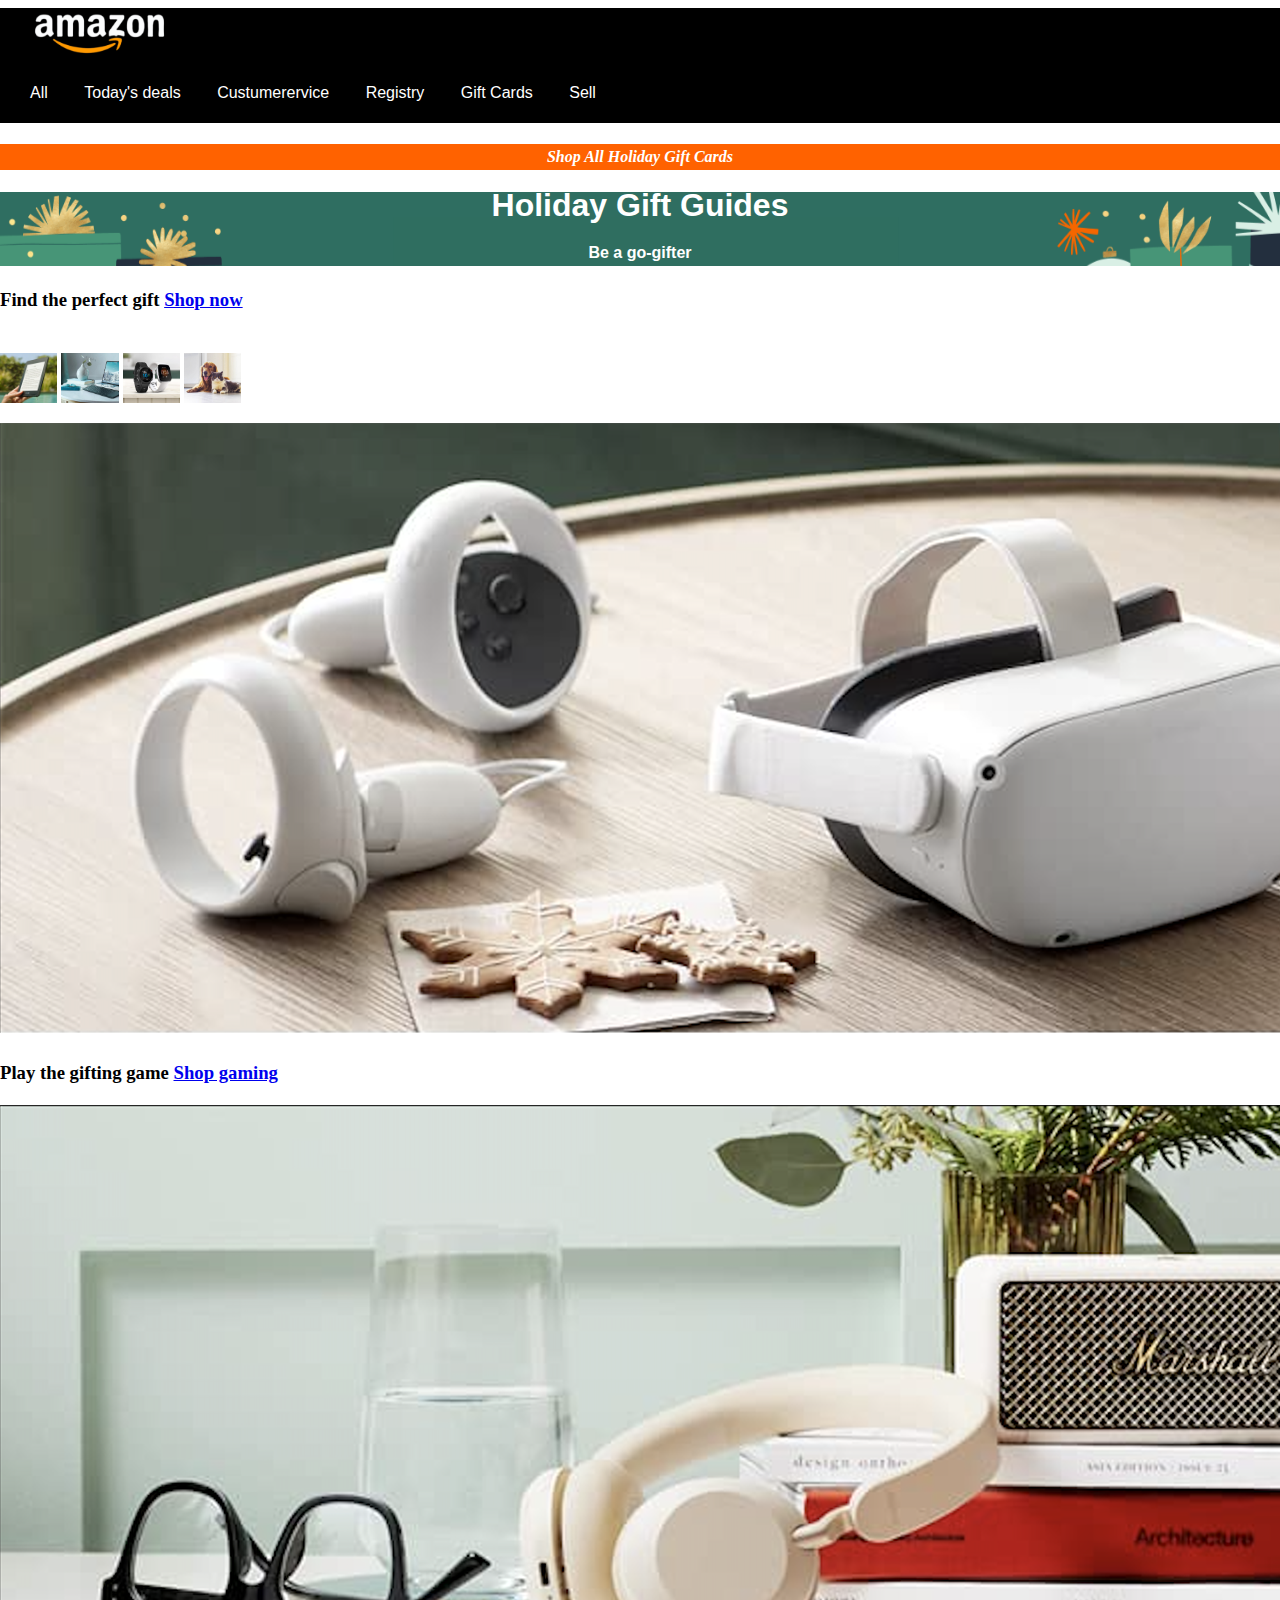
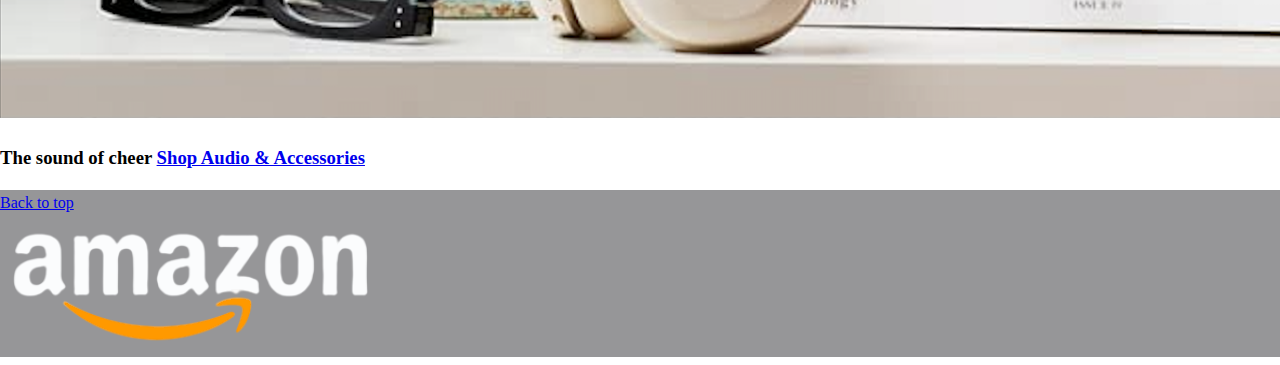
==== index.html @ e3eaee64 "edit" ====
<!DOCTYPE html>
<html lang="en">
  <head>
    <meta charset="UTF-8" />
    <meta http-equiv="X-UA-Compatible" content="IE=edge" />
    <meta name="viewport" content="width=device-width, initial-scale=1.0" />
    <title>Amazon mockup</title>
     <link rel="stylesheet" href="./assets/style.css" />
  </head>
  <body>
    <header>
      <div>
        <img src="./assets/logo.png" alt="logo Amazon" />
      </div>
      <nav>
      <div>
        <p>All</p>
        <p>Today's deals</p>
        <p>Custumerervice</p>
        <p>Registry</p>
        <p>Gift Cards</p>
        <p>Sell</p>
      </div>
    </nav>
    </header>
    
    <main>
      <div class="orange">
        <h4>Shop All Holiday Gift Cards</h4>
      </div>
      <div class="intestazione">
        <h1>Holiday Gift Guides</h1>
        <h4>Be a go-gifter</h4>
      </div>

      <div class="bloccogigante">
        <div class="testo">
          <h3>
            Find the perfect gift <a href="#" target="_blank"> Shop now</a>
          </h3>
        </div>
        <div class="filadimmagini">
          <div class="immagine">
            <img src="./assets/img_1.jpg" alt="tablet" />
          </div>
          <div class="immagine">
            <img src="./assets/img_2.jpg" alt="pc" />
          </div>
          <div class="immagine">
            <img src="./assets/img_3.jpg" alt="smartwatch" />
          </div>
          <div class="immagine">
            <img src="./assets/img_4.jpg" alt="pets" />
          </div>
        </div>
      </div>
      <div class="riga">
        <div>
          <img src="./assets/img_9.png" alt="occhiali" />
        </div>
        <h3>
          Play the gifting game <a href="#" target="_blank"> Shop gaming</a>
        </h3>
      </div>
      <div class="riga">
        <div>
          <img src="./assets/img_10.png" alt="cuffie" />
        </div>
        <h3>
          The sound of cheer <a href="#" target="_blank"> Shop Audio & Accessories</a>
        </h3>
    </main>
   
    <footer>
          <div class="tornasu">
        <a href="#" target="_blank"> Back to top </a>
    </div>
    <img src="./assets/logo.png" alt="">
    </footer>
  </body>
  <script src="D5.js"></script>
</html>
---- assets/style.css ----
body {
  width: 100%;
  margin-right: auto;
  margin-left: auto;
  display: block;
  line-height: 1.65em;
}
header div {
  background-color: rgba(26, 26, 30, 0.459);
  text-align: left;
  width: 100%;
  background-color: black;
  padding: 0 30px;
}
header div img {
  height: 3em;
}
nav {
  background-color: rgb(70, 75, 90);
  color: white;
  font-family: Arial, Helvetica, sans-serif;
}
nav > div > p {
  display: inline-block;
  margin-right: 2em;
}
.intestazione {
  color: white;
  font-family: Arial, Helvetica, sans-serif;
  background-image: url(./bg-image.png);
  background-size: cover;
  text-align: center;
  width: 100%;
}

.orange {
  background-color: rgb(255, 98, 0);
  color: white;
  font-style: italic;
  text-align: center;
}

.filadimmagini {
  display: inline-block;
}
.testo {
  text-align: left;
}
.immagine {
  width: 23%;
  height: 50px;
  display: inline-block;
  margin: 20px auto;
}
.immagine img {
  width: 100%;
  height: 100%;
}
.riga2 img {
  width: 100%;
}
.riga3 img {
  width: 100%;
}

.sider {
  background-color: rgb(70, 75, 90);
  color: white;
}

footer {
  background-color: rgba(26, 26, 30, 0.459);
}
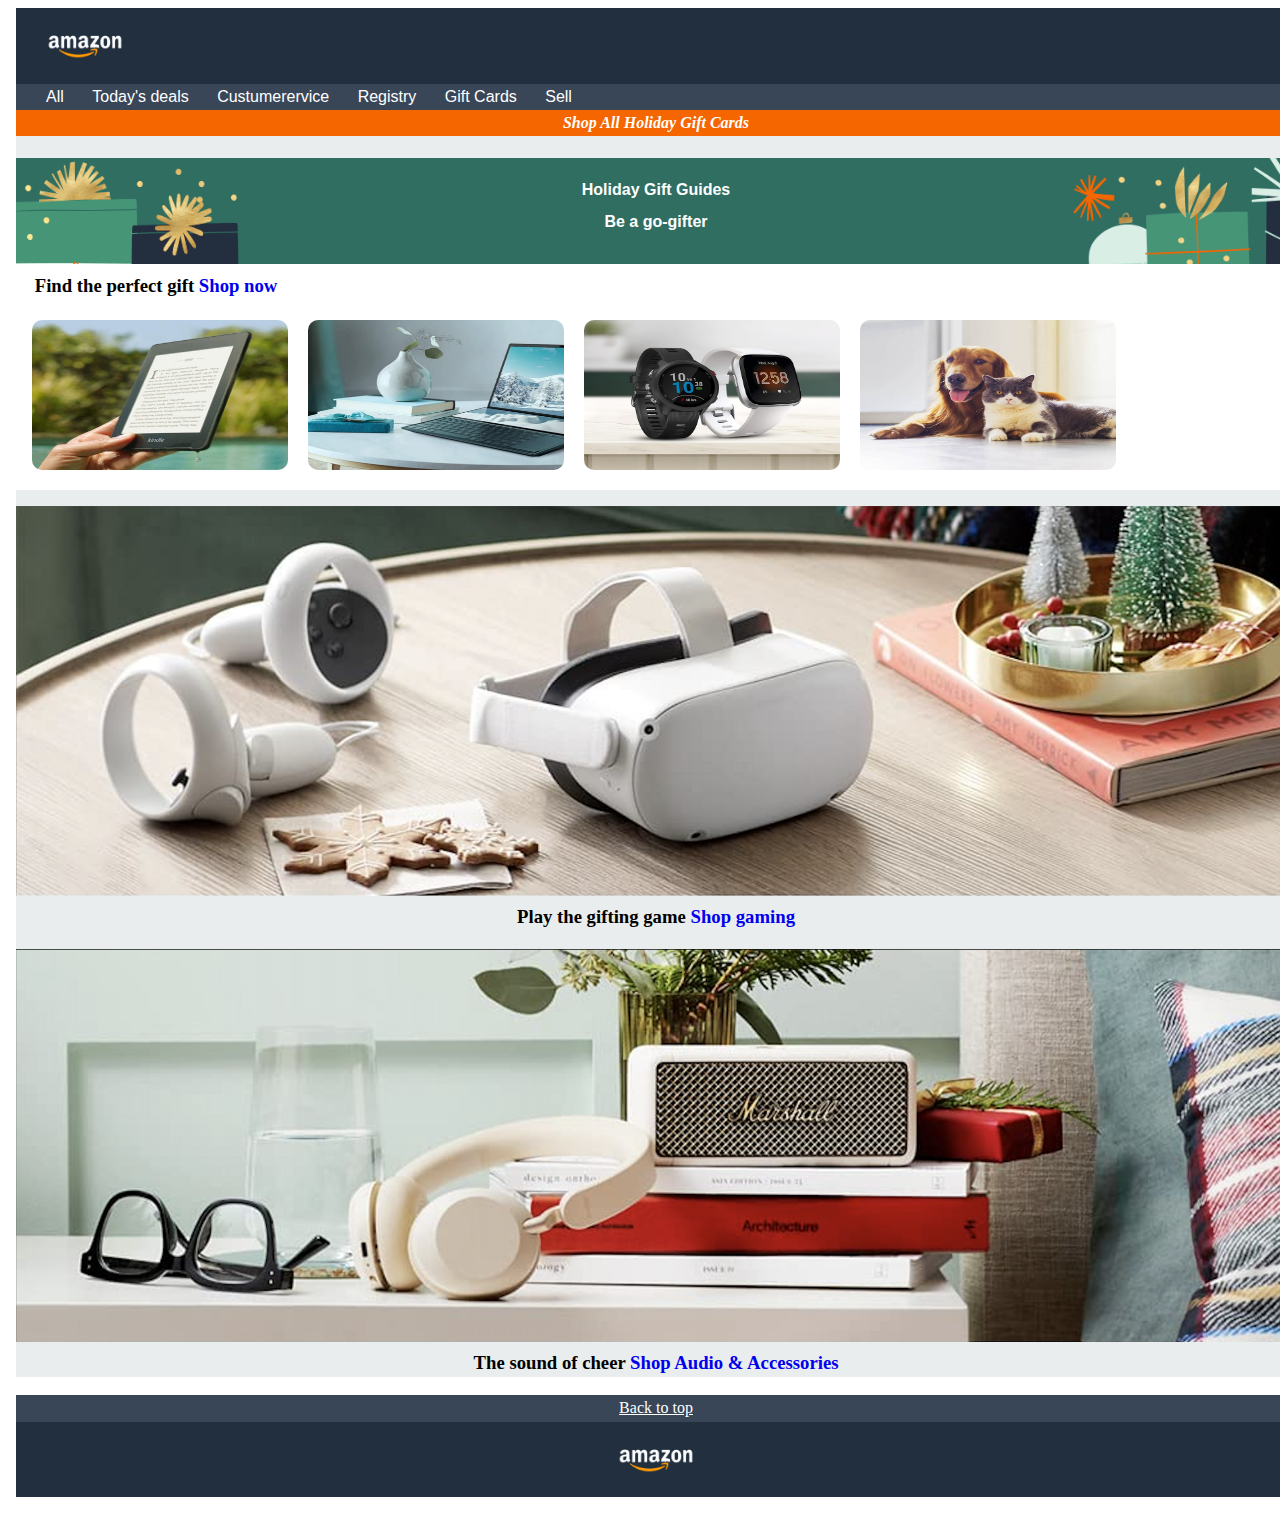
==== commit 6d251c51: "style css" ====
--- a/index.html
+++ b/index.html
@@ -14,32 +14,33 @@
       </div>
       <nav>
       <div>
-        <p>All</p>
-        <p>Today's deals</p>
-        <p>Custumerervice</p>
-        <p>Registry</p>
-        <p>Gift Cards</p>
-        <p>Sell</p>
+        <span>All</span>
+        <span>Today's deals</span>
+        <span>Custumerervice</span>
+        <span>Registry</span>
+        <span>Gift Cards</span>
+        <span>Sell</span>
       </div>
     </nav>
     </header>
-    
+   <div class=" background">
     <main>
       <div class="orange">
         <h4>Shop All Holiday Gift Cards</h4>
       </div>
       <div class="intestazione">
-        <h1>Holiday Gift Guides</h1>
+        <span class="Holiday"><b>Holiday Gift Guides</b></span>
         <h4>Be a go-gifter</h4>
       </div>
 
       <div class="bloccogigante">
-        <div class="testo">
+        
+          
+        
+        <div class="filadimmagini">
           <h3>
             Find the perfect gift <a href="#" target="_blank"> Shop now</a>
           </h3>
-        </div>
-        <div class="filadimmagini">
           <div class="immagine">
             <img src="./assets/img_1.jpg" alt="tablet" />
           </div>
@@ -70,11 +71,11 @@
           The sound of cheer <a href="#" target="_blank"> Shop Audio & Accessories</a>
         </h3>
     </main>
-   
+  </div>
     <footer>
-          <div class="tornasu">
+      <div class="tornasu">
         <a href="#" target="_blank"> Back to top </a>
-    </div>
+      </div>
     <img src="./assets/logo.png" alt="">
     </footer>
   </body>
--- a/assets/style.css
+++ b/assets/style.css
@@ -1,73 +1,130 @@
 body {
   width: 100%;
+  max-width: 1920px;
   margin-right: auto;
   margin-left: auto;
   display: block;
   line-height: 1.65em;
+  padding: 1em;
+  padding-top: 0;
 }
+.background {
+  background-color: #eaeded;
+  margin-bottom: 0;
+}
+
 header div {
-  background-color: rgba(26, 26, 30, 0.459);
+  background-color: #222f3e;
   text-align: left;
   width: 100%;
-  background-color: black;
   padding: 0 30px;
 }
 header div img {
-  height: 3em;
+  height: 1.7em;
+  padding-top: 1.5em;
+  padding-bottom: 1em;
 }
-nav {
-  background-color: rgb(70, 75, 90);
+nav div {
+  background-color: rgb(57, 70, 88);
   color: white;
   font-family: Arial, Helvetica, sans-serif;
 }
-nav > div > p {
+nav > div > span {
   display: inline-block;
-  margin-right: 2em;
+  margin-right: 1.5em;
+  margin-top: 0;
+  margin-bottom: 0;
+  color: white;
 }
 .intestazione {
   color: white;
   font-family: Arial, Helvetica, sans-serif;
   background-image: url(./bg-image.png);
   background-size: cover;
+
+  width: 100%;
+  padding-top: 1em;
+  padding-bottom: 0.3em;
   text-align: center;
-  width: 100%;
+  line-height: 2em;
 }
 
 .orange {
-  background-color: rgb(255, 98, 0);
+  background-color: #f56600;
   color: white;
   font-style: italic;
   text-align: center;
 }
+.Holiday span {
+  color: white;
+}
+.filadimmagini h3 {
+  padding-left: 1em;
+  margin-bottom: 0;
+  margin-top: 0.5em;
+}
+.immagine div {
+  margin-top: 0;
+}
 
+h4 {
+  margin-top: 0;
+  color: white;
+}
+
+a {
+  text-decoration: none;
+}
 .filadimmagini {
   display: inline-block;
+  background-color: white;
+  width: 100%;
+  height: auto;
+  margin-bottom: 1em;
 }
 .testo {
   text-align: left;
+  margin-top: 0;
+  margin-bottom: 0;
 }
 .immagine {
-  width: 23%;
-  height: 50px;
+  width: 20%;
+  height: 150px;
   display: inline-block;
   margin: 20px auto;
+  margin-left: 1em;
 }
 .immagine img {
+  display: inline-block;
+  width: 100%;
+  height: 100%;
+  margin-right: auto;
+  margin-left: auto;
+  border-radius: 10px;
+}
+.riga img {
   width: 100%;
   height: 100%;
 }
-.riga2 img {
-  width: 100%;
+
+.riga h3 {
+  text-align: center;
+  margin-top: 0;
 }
-.riga3 img {
-  width: 100%;
+.tornasu {
+  background-color: rgb(57, 70, 88);
 }
 
-.sider {
-  background-color: rgb(70, 75, 90);
+.tornasu > a {
   color: white;
+  text-decoration: underline;
 }
-
 footer {
-  background-color: rgba(26, 26, 30, 0.459);
+  background-color: #222f3e;
+  text-align: center;
 }
+footer > img {
+  height: 1.7em;
+  padding-top: 1.5em;
+  padding-bottom: 1em;
+}
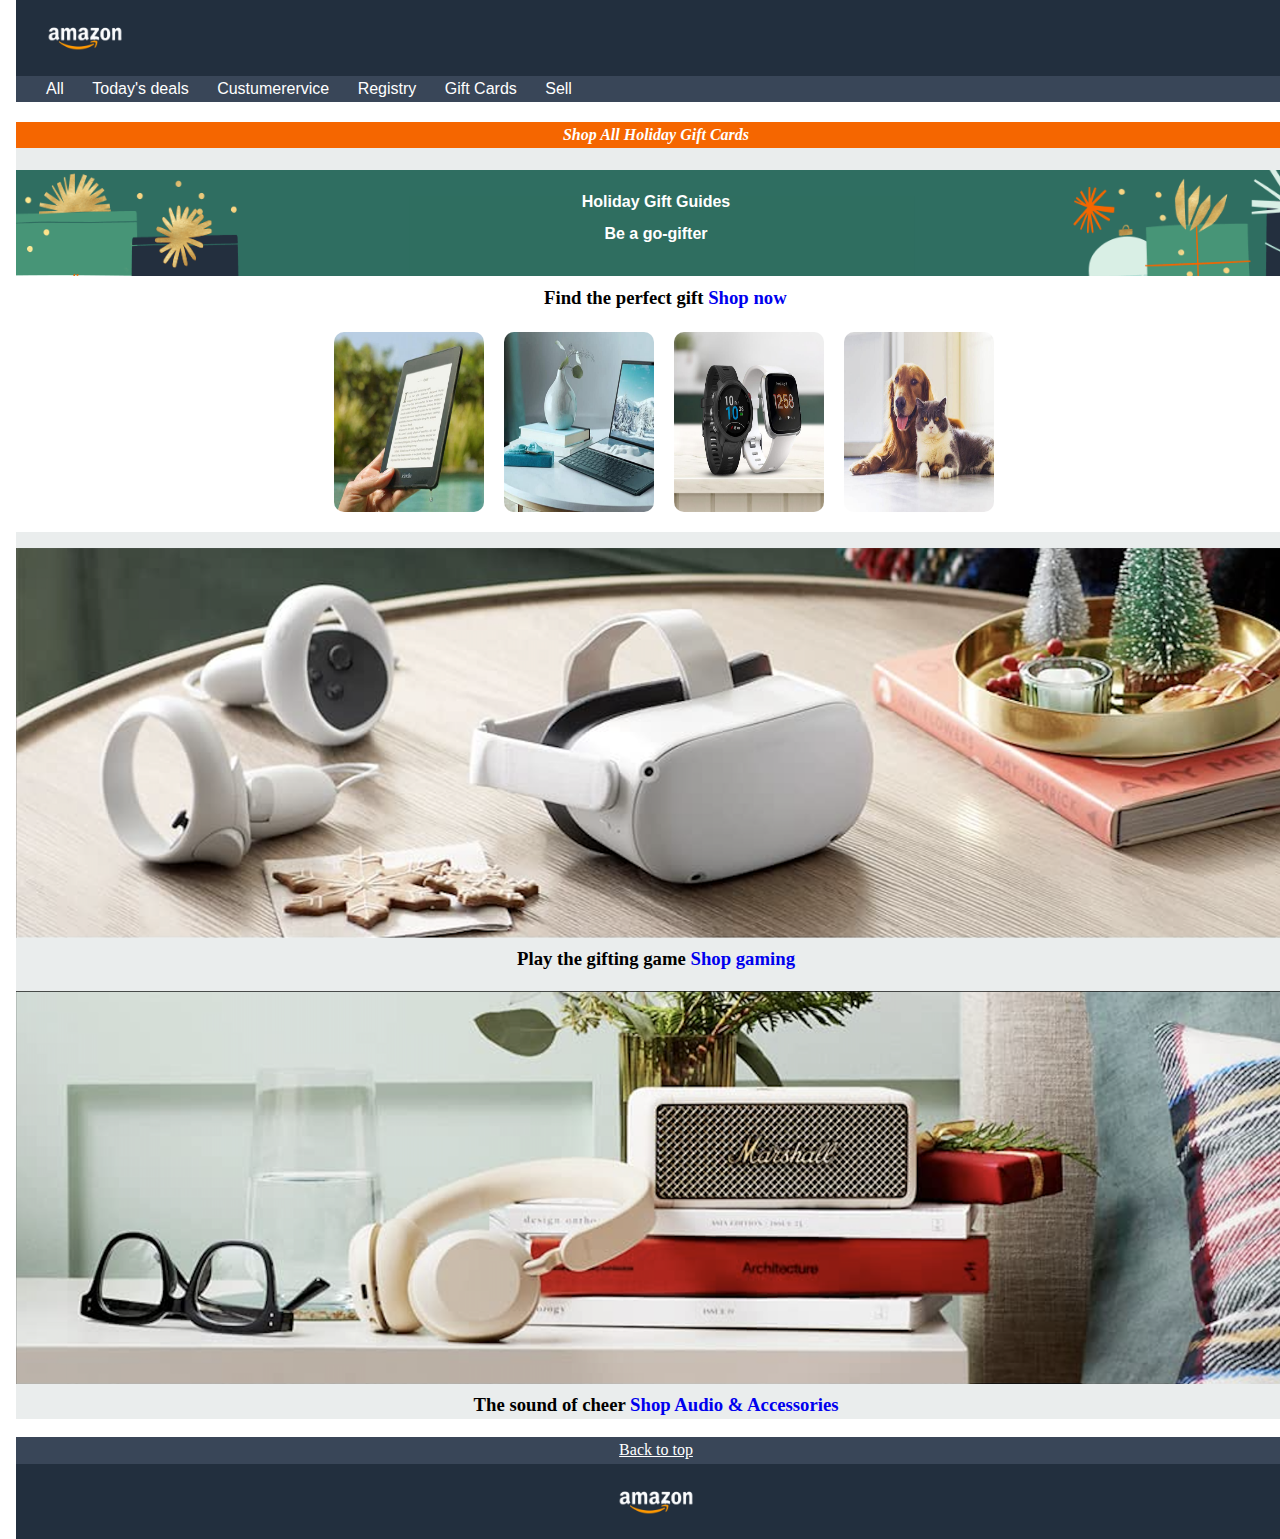
==== commit ce281d1f: "immagini fisse" ====
--- a/index.html
+++ b/index.html
@@ -34,9 +34,6 @@
       </div>
 
       <div class="bloccogigante">
-        
-          
-        
         <div class="filadimmagini">
           <h3>
             Find the perfect gift <a href="#" target="_blank"> Shop now</a>
--- a/assets/style.css
+++ b/assets/style.css
@@ -7,6 +7,9 @@
   line-height: 1.65em;
   padding: 1em;
   padding-top: 0;
+  margin-bottom: 0;
+  padding-bottom: 0;
+  margin-top: 0;
 }
 .background {
   background-color: #eaeded;
@@ -16,7 +19,7 @@
 header div {
   background-color: #222f3e;
   text-align: left;
-  width: 100%;
+  width: auto;
   padding: 0 30px;
 }
 header div img {
@@ -54,6 +57,7 @@
   color: white;
   font-style: italic;
   text-align: center;
+  margin-top: 1.25em;
 }
 .Holiday span {
   color: white;
@@ -71,7 +75,9 @@
   margin-top: 0;
   color: white;
 }
-
+.riga > h3 > a {
+  width: 1em;
+}
 a {
   text-decoration: none;
 }
@@ -81,6 +87,7 @@
   width: 100%;
   height: auto;
   margin-bottom: 1em;
+  text-align: center;
 }
 .testo {
   text-align: left;
@@ -88,8 +95,8 @@
   margin-bottom: 0;
 }
 .immagine {
-  width: 20%;
-  height: 150px;
+  width: 150px;
+  height: 180px;
   display: inline-block;
   margin: 20px auto;
   margin-left: 1em;
@@ -122,6 +129,7 @@
 footer {
   background-color: #222f3e;
   text-align: center;
+  margin-top: 0;
 }
 footer > img {
   height: 1.7em;
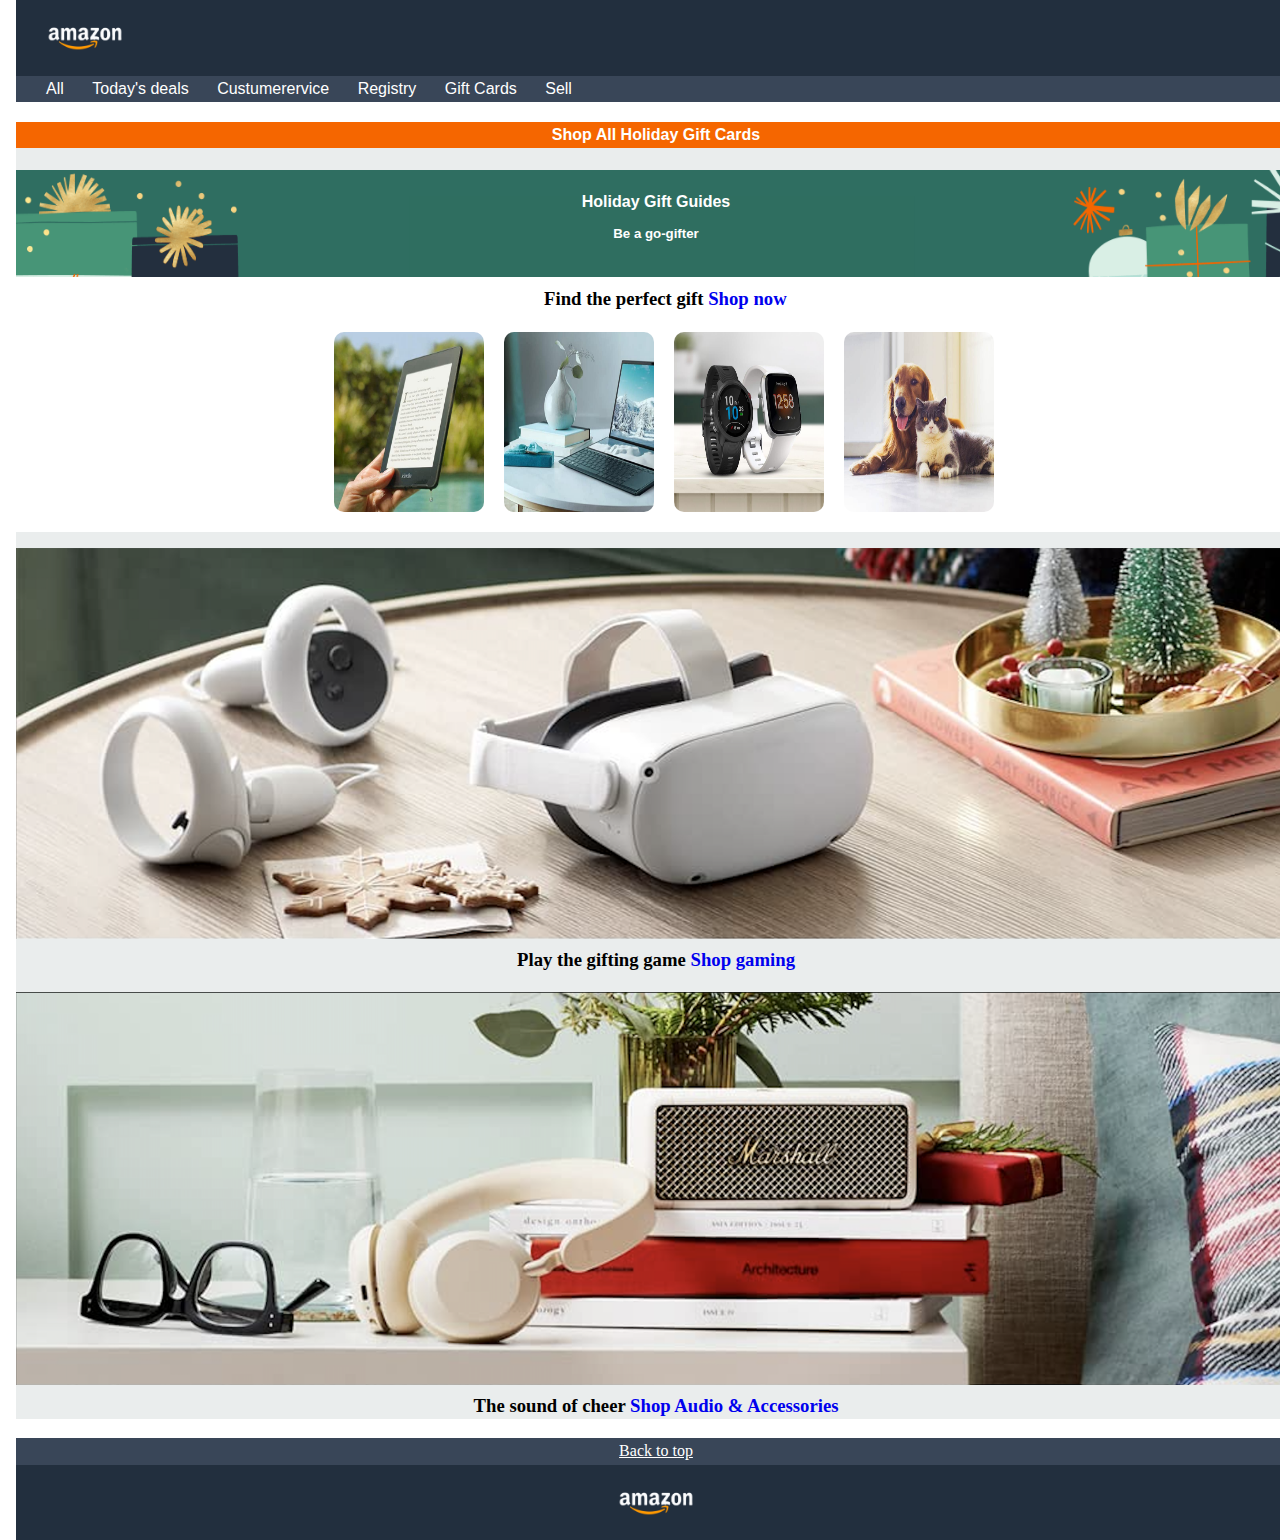
==== commit 7487ca49: "text" ====
--- a/index.html
+++ b/index.html
@@ -30,7 +30,7 @@
       </div>
       <div class="intestazione">
         <span class="Holiday"><b>Holiday Gift Guides</b></span>
-        <h4>Be a go-gifter</h4>
+        <h5>Be a go-gifter</h5>
       </div>
 
       <div class="bloccogigante">
--- a/assets/style.css
+++ b/assets/style.css
@@ -55,7 +55,7 @@
 .orange {
   background-color: #f56600;
   color: white;
-  font-style: italic;
+  font-family: Arial, Helvetica, sans-serif;
   text-align: center;
   margin-top: 1.25em;
 }
@@ -71,7 +71,8 @@
   margin-top: 0;
 }
 
-h4 {
+h4,
+h5 {
   margin-top: 0;
   color: white;
 }
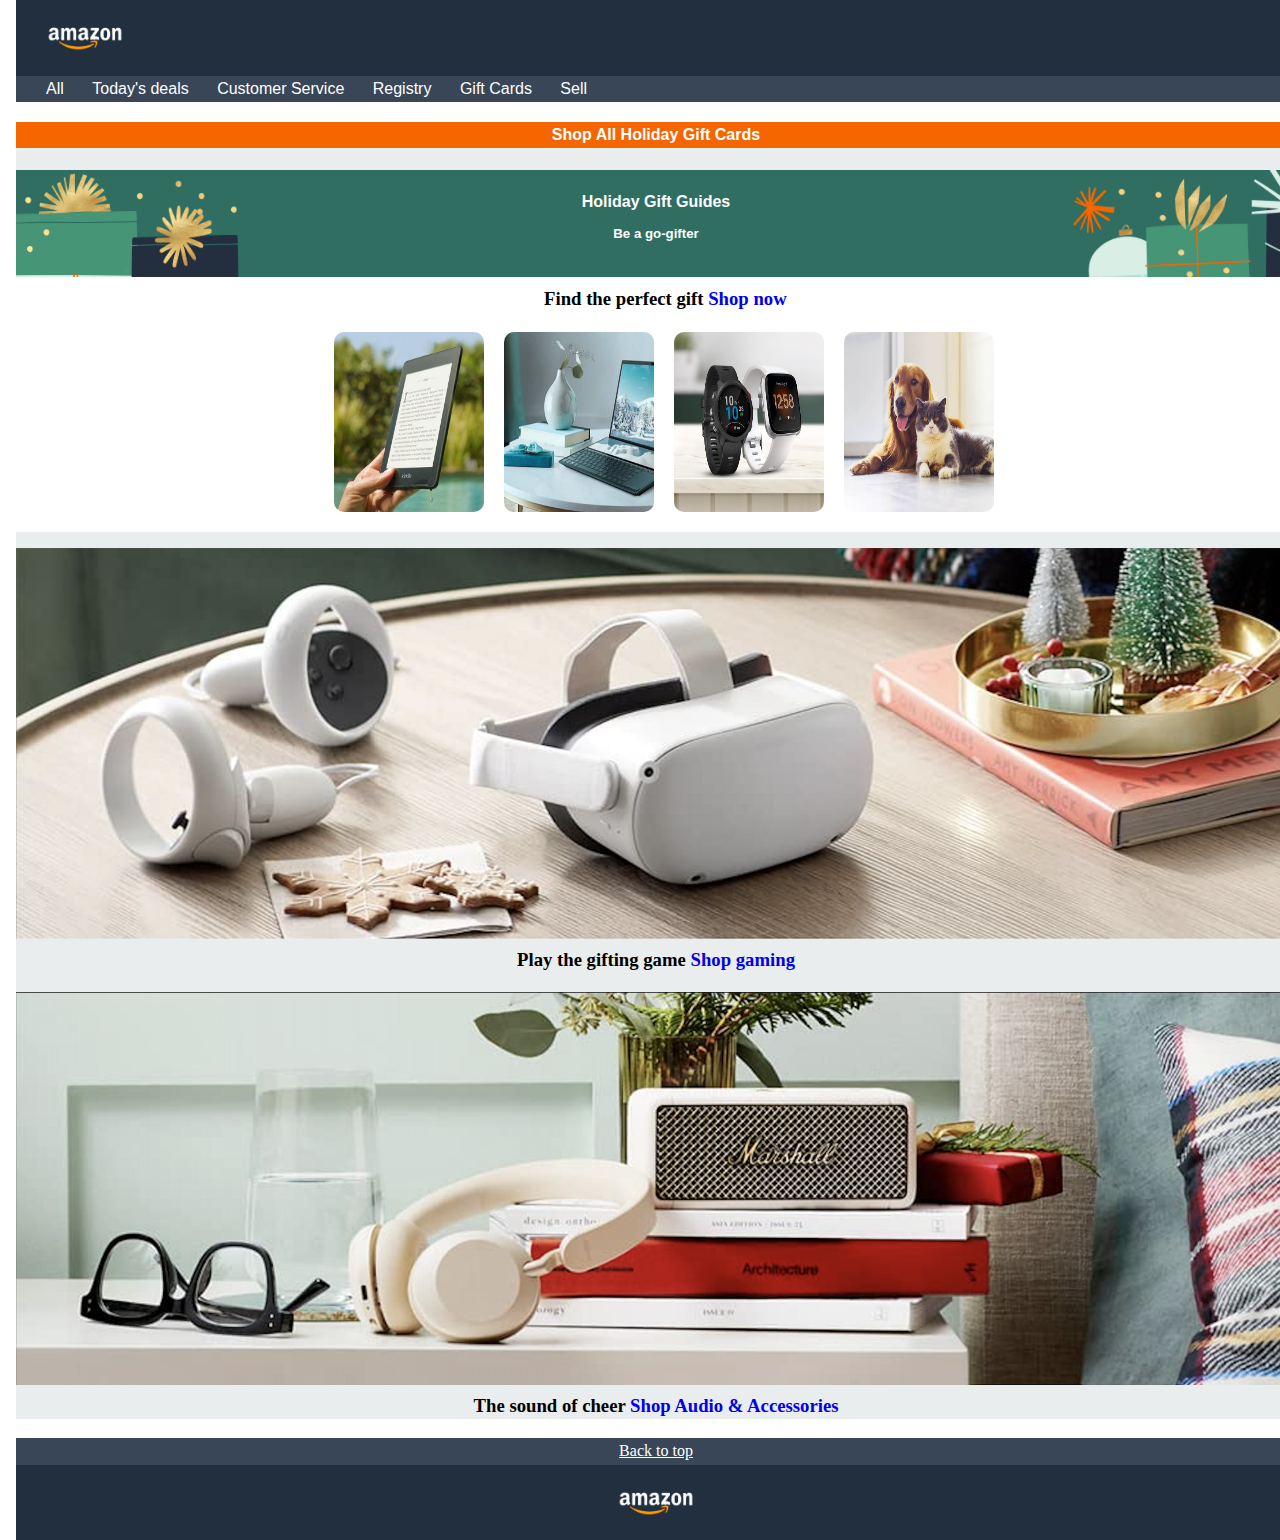
==== commit 85b0833a: "Update index.html" ====
--- a/index.html
+++ b/index.html
@@ -16,7 +16,7 @@
       <div>
         <span>All</span>
         <span>Today's deals</span>
-        <span>Custumerervice</span>
+        <span>Customer Service</span>
         <span>Registry</span>
         <span>Gift Cards</span>
         <span>Sell</span>
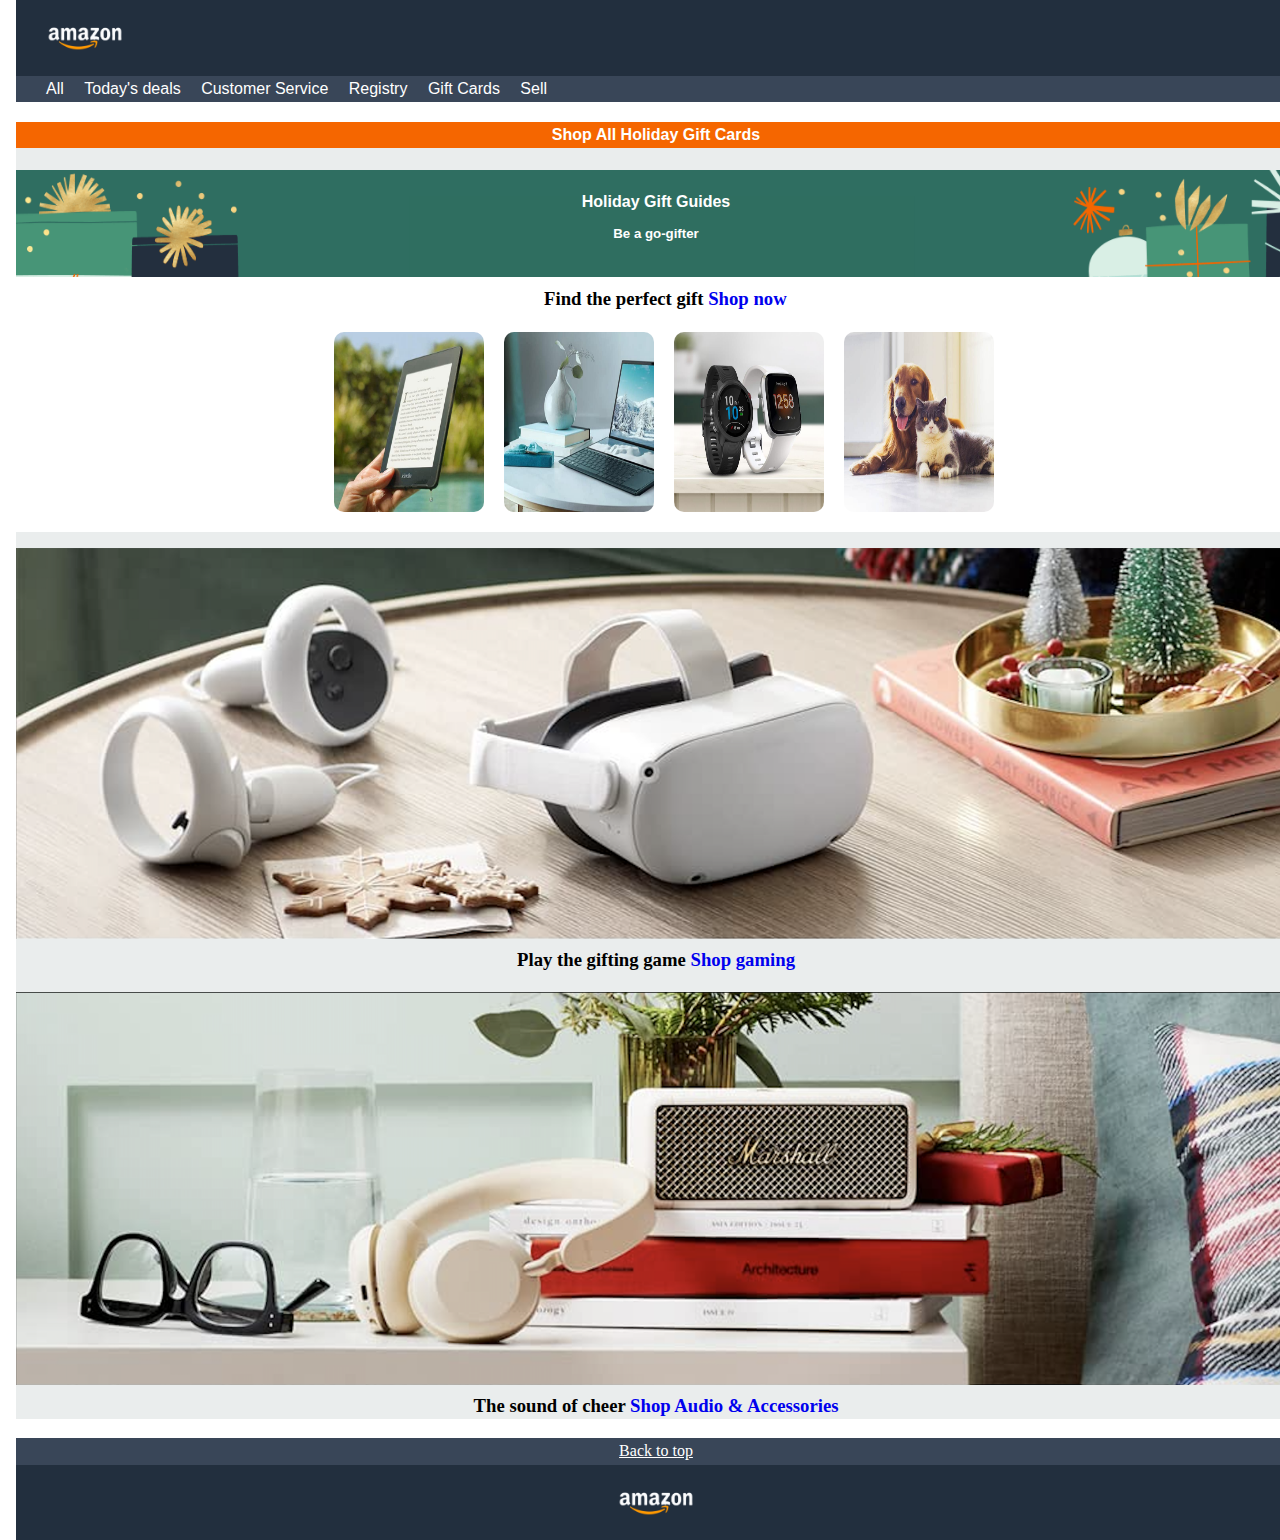
==== commit fe46a8d8: "style to a" ====
--- a/index.html
+++ b/index.html
@@ -14,12 +14,12 @@
       </div>
       <nav>
       <div>
-        <span>All</span>
-        <span>Today's deals</span>
-        <span>Customer Service</span>
-        <span>Registry</span>
-        <span>Gift Cards</span>
-        <span>Sell</span>
+        <span><a href="#" target="_blank">All</a></span>
+        <span><a href="#" target="_blank">Today's deals</a></span>
+        <span><a href="#" target="_blank">Customer Service</a></span>
+        <span><a href="#" target="_blank">Registry</a></span>
+        <span><a href="#" target="_blank">Gift Cards</a></span>
+        <span><a href="#" target="_blank">Sell</a></span>
       </div>
     </nav>
     </header>
--- a/assets/style.css
+++ b/assets/style.css
@@ -15,12 +15,17 @@
   background-color: #eaeded;
   margin-bottom: 0;
 }
-
+span a {
+  color: white;
+}
 header div {
   background-color: #222f3e;
   text-align: left;
   width: auto;
   padding: 0 30px;
+  margin-left: 0;
+  margin-right: 0;
+  padding-right: 0;
 }
 header div img {
   height: 1.7em;
@@ -34,7 +39,7 @@
 }
 nav > div > span {
   display: inline-block;
-  margin-right: 1.5em;
+  margin-right: 1em;
   margin-top: 0;
   margin-bottom: 0;
   color: white;
@@ -131,6 +136,8 @@
   background-color: #222f3e;
   text-align: center;
   margin-top: 0;
+  padding-left: 0;
+  padding-right: 0;
 }
 footer > img {
   height: 1.7em;
